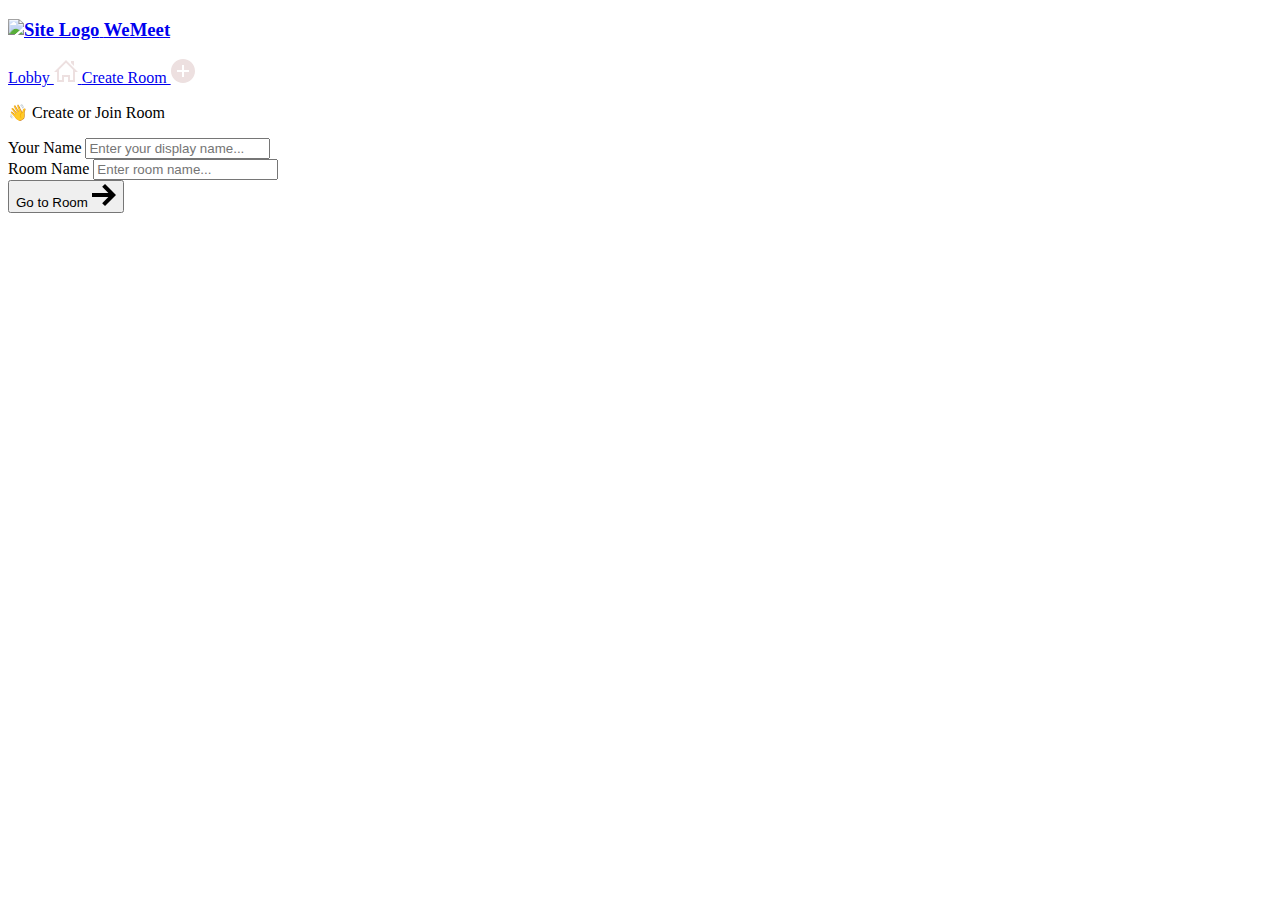
==== index.html @ 38665d88 "Update index.html" ====
<!DOCTYPE html>
<html>
<head>
    <meta charset='utf-8'>
    <meta http-equiv='X-UA-Compatible' content='IE=edge'>
    <title>Room</title>
    <meta name='viewport' content='width=device-width, initial-scale=1'>
    <link rel='stylesheet' type='text/css' media='screen' href='styles/main.css'>
    <link rel='stylesheet' type='text/css' media='screen' href='styles/lobby.css'>
</head>
<body>

        <header id="nav">
       <div class="nav--list">
            <a href="lobby.html"/>
                <h3 id="logo">
                    <img src="./images/logo.png" alt="Site Logo">
                    <span>WeMeet</span>
                </h3>
            </a>
       </div>

        <div id="nav__links">
            <a class="nav__link" href="/">
                Lobby
                <svg xmlns="http://www.w3.org/2000/svg" width="24" height="24" fill="#ede0e0" viewBox="0 0 24 24"><path d="M20 7.093v-5.093h-3v2.093l3 3zm4 5.907l-12-12-12 12h3v10h7v-5h4v5h7v-10h3zm-5 8h-3v-5h-8v5h-3v-10.26l7-6.912 7 6.99v10.182z"/></svg>
            </a>
            <a class="nav__link" id="create__room__btn" href="lobby.html">
                Create Room
               <svg xmlns="http://www.w3.org/2000/svg" width="24" height="24" fill="#ede0e0" viewBox="0 0 24 24"><path d="M12 0c-6.627 0-12 5.373-12 12s5.373 12 12 12 12-5.373 12-12-5.373-12-12-12zm6 13h-5v5h-2v-5h-5v-2h5v-5h2v5h5v2z"/></svg>
            </a>
        </div>
    </header>

    <main id="room__lobby__container">
        <div id="form__container">
             <div id="form__container__header">
                 <p>👋 Create or Join Room</p>
             </div>
 
 
            <form id="lobby__form">
 
                 <div class="form__field__wrapper">
                     <label>Your Name</label>
                     <input type="text" name="name" required placeholder="Enter your display name..." />
                 </div>
 
                 <div class="form__field__wrapper">
                     <label>Room Name</label>
                     <input type="text" name="room" required placeholder="Enter room name..." />
                 </div>
 
                 <div class="form__field__wrapper">
                     <button type="submit">Go to Room 
                         <svg xmlns="http://www.w3.org/2000/svg" width="24" height="24" viewBox="0 0 24 24"><path d="M13.025 1l-2.847 2.828 6.176 6.176h-16.354v3.992h16.354l-6.176 6.176 2.847 2.828 10.975-11z"/></svg>
                    </button>
                 </div>
            </form>
        </div>
     </main>
    
</body>
<script type="text/javascript" src="lobby.js"></script>
</html>
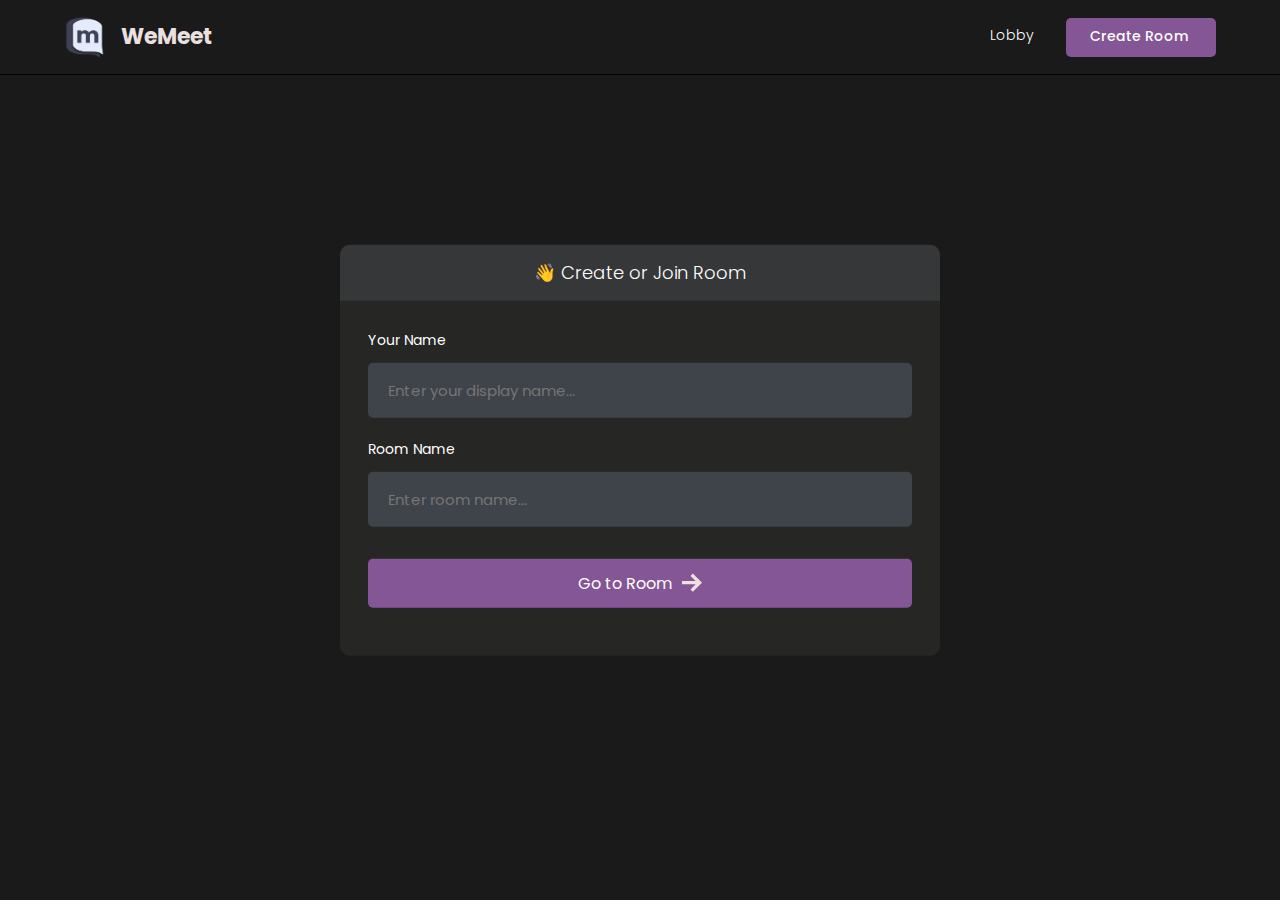
==== commit 3d2a6ba3: "index" ====
--- a/index.html
+++ b/index.html
@@ -5,16 +5,16 @@
     <meta http-equiv='X-UA-Compatible' content='IE=edge'>
     <title>Room</title>
     <meta name='viewport' content='width=device-width, initial-scale=1'>
-    <link rel='stylesheet' type='text/css' media='screen' href='styles/main.css'>
-    <link rel='stylesheet' type='text/css' media='screen' href='styles/lobby.css'>
+    <link rel='stylesheet' type='text/css' media='screen' href='main.css'>
+    <link rel='stylesheet' type='text/css' media='screen' href='lobby.css'>
 </head>
 <body>
 
         <header id="nav">
        <div class="nav--list">
-            <a href="lobby.html"/>
+            <a href="index.html"/>
                 <h3 id="logo">
-                    <img src="./images/logo.png" alt="Site Logo">
+                    <img src="logo.png" alt="Site Logo">
                     <span>WeMeet</span>
                 </h3>
             </a>
@@ -25,7 +25,7 @@
                 Lobby
                 <svg xmlns="http://www.w3.org/2000/svg" width="24" height="24" fill="#ede0e0" viewBox="0 0 24 24"><path d="M20 7.093v-5.093h-3v2.093l3 3zm4 5.907l-12-12-12 12h3v10h7v-5h4v5h7v-10h3zm-5 8h-3v-5h-8v5h-3v-10.26l7-6.912 7 6.99v10.182z"/></svg>
             </a>
-            <a class="nav__link" id="create__room__btn" href="lobby.html">
+            <a class="nav__link" id="create__room__btn" href="index.html">
                 Create Room
                <svg xmlns="http://www.w3.org/2000/svg" width="24" height="24" fill="#ede0e0" viewBox="0 0 24 24"><path d="M12 0c-6.627 0-12 5.373-12 12s5.373 12 12 12 12-5.373 12-12-5.373-12-12-12zm6 13h-5v5h-2v-5h-5v-2h5v-5h2v5h5v2z"/></svg>
             </a>
--- a/main.css
+++ b/main.css
@@ -0,0 +1,187 @@
+@import url('https://fonts.googleapis.com/css2?family=Poppins:wght@400;500;600;700;800&display=swap');
+
+* {
+  font-family: 'Poppins', sans-serif;
+}
+
+/* width */
+::-webkit-scrollbar {
+  width: 7px;
+}
+
+/* Track */
+::-webkit-scrollbar-track {
+  box-shadow: inset 0 0 5px grey;
+  border-radius: 10px;
+}
+
+/* Handle */
+::-webkit-scrollbar-thumb {
+  background: #797a79;
+  border-radius: 10px;
+}
+
+/* Handle on hover */
+::-webkit-scrollbar-thumb:hover {
+  background: #845695;
+}
+
+body {
+  background-color: #1a1a1a;
+  color: #fff;
+
+  font-size: 14px;
+  padding: 0;
+  margin: 0;
+  box-sizing: border-box;
+}
+
+p,
+a {
+  font-weight: 300;
+}
+
+.avatar__md {
+  height: 40px;
+  width: 40px;
+  object-fit: cover;
+  border-radius: 50%;
+}
+
+.avatar__sm {
+  height: 30px;
+  width: 30px;
+  object-fit: cover;
+  border-radius: 50%;
+}
+
+#nav {
+  position: fixed;
+  top: 0;
+  width: 100%;
+  box-sizing: border-box;
+  display: flex;
+  justify-content: space-between;
+  align-items: center;
+  border-bottom: 1px solid #000000;
+  background-color: #1a1a1a;
+  text-decoration: none;
+  padding: 16px 5%;
+  z-index: 999;
+}
+
+#logo {
+  display: flex;
+  align-items: center;
+  gap: 16px;
+  font-size: 22px;
+  font-weight: 700;
+  line-height: 0;
+  margin: 0;
+  color: #ebe0e0;
+}
+
+@media (max-width: 640px) {
+  #logo span {
+    display: none;
+  }
+}
+
+#logo img {
+  height: 42px;
+}
+
+#nav a {
+  text-decoration: none;
+}
+
+#nav__links {
+  display: flex;
+  align-items: center;
+  column-gap: 2em;
+}
+
+.nav__link {
+  color: #fff;
+  text-decoration: none;
+  transition: 1s;
+  border-bottom: 2px solid transparent;
+  transition: all 0.3s ease-in-out;
+  padding-bottom: 1px;
+}
+
+@media (max-width: 520px) {
+  #nav__links {
+    column-gap: 3em;
+  }
+}
+
+.nav__link:hover {
+  color: rgb(230, 228, 228);
+  text-decoration: none;
+  border-color: #845695;
+}
+
+#create__room__btn {
+  display: block;
+  background-color: #845695;
+  padding: 8px 24px;
+  font-size: 14px;
+  font-weight: 500;
+  border-radius: 5px;
+}
+
+#create__room__btn:hover {
+  background-color: #845695;
+}
+
+.nav--list {
+  display: flex;
+  gap: 1rem;
+  align-items: center;
+}
+
+#members__button,
+#chat__button {
+  display: none;
+  cursor: pointer;
+  background: transparent;
+  border: none;
+}
+
+#members__button:hover svg > path,
+#chat__button:hover svg,
+.nav__link:hover svg {
+  fill: #845695;
+}
+
+.nav__link svg {
+  width: 0;
+  height: 0;
+}
+
+@media (max-width: 640px) {
+  #members__button {
+    display: block;
+  }
+
+  .nav__link svg {
+    width: 1.5rem;
+    height: 1.5rem;
+  }
+  .nav__link,
+  #create__room__btn {
+    font-size: 0;
+    border: none;
+  }
+
+  #create__room__btn {
+    padding: 0;
+    background-color: transparent;
+    border-radius: 50%;
+  }
+
+  #create__room__btn:hover {
+    background-color: transparent;
+  }
+}
--- a/lobby.css
+++ b/lobby.css
@@ -0,0 +1,90 @@
+#form__container {
+  width: 90%;
+  max-width: 600px;
+  border-radius: 10px;
+  background-color: #262625;
+  position: fixed;
+  top: 50%;
+  left: 50%;
+  transform: translate(-50%, -50%);
+}
+
+#lobby__form {
+  padding: 2em;
+}
+
+#form__container__header {
+  border-radius: 10px 10px 0 0;
+  padding: 10px;
+  text-align: center;
+  background-color: #363739;
+  margin: 0;
+  font-size: 18px;
+  font-size: 300;
+  line-height: 0;
+}
+
+.form__field__wrapper {
+  width: 100%;
+  box-sizing: border-box;
+  margin-bottom: 20px;
+}
+
+.form__field__wrapper label {
+  font-size: 14px;
+  line-height: 1.7em;
+  margin-bottom: 10px;
+  display: block;
+}
+
+.form__field__wrapper input {
+  box-sizing: border-box;
+  color: #fff;
+  width: 100%;
+  margin: 0;
+  border: none;
+  border-radius: 5px;
+  padding: 16px 20px;
+  font-size: 15px;
+  background-color: #3f434a;
+}
+
+.form__field__wrapper button[type='submit'] {
+  margin-top: 32px;
+  cursor: pointer;
+  background-color: #845695;
+  border: none;
+  color: #fff;
+  font-size: 16px;
+  width: 100%;
+  display: flex;
+  align-items: center;
+  justify-content: center;
+  padding: 12px;
+  border-radius: 5px;
+  gap: 10px;
+}
+
+.form__field__wrapper button[type='submit'] svg {
+  fill: #ede0e0;
+  width: 20px;
+}
+
+#avatar__selection {
+  margin-reight: 10px;
+  display: flex;
+  gap: 1em;
+}
+
+.avatar__option {
+  height: 50px;
+  width: 50px;
+  border-radius: 50%;
+  cursor: pointer;
+  transition: 0.3s;
+  border: 2px solid #797a79;
+}
+
+.avatar__option__selected {
+  border: 3px solid #845695;
+}
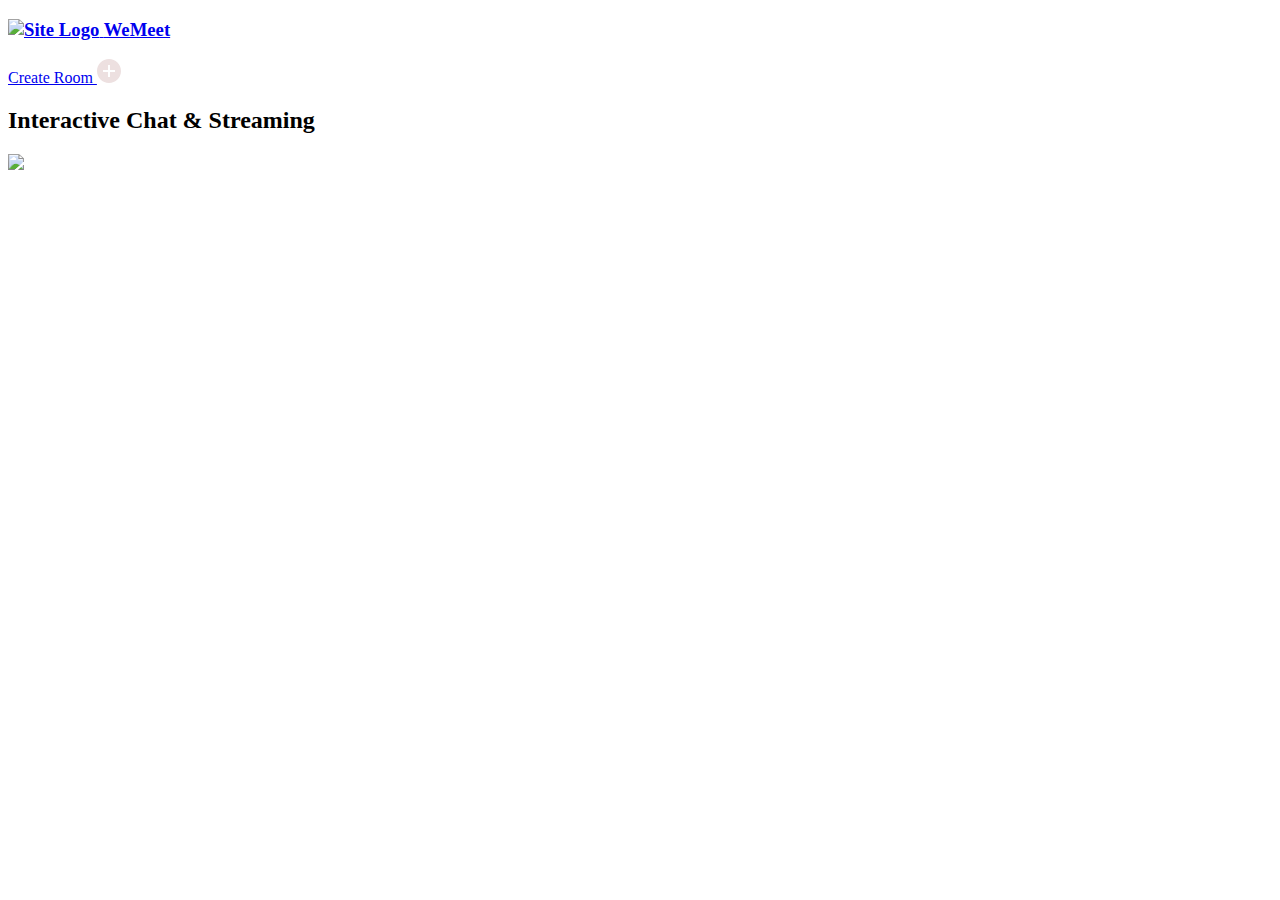
==== commit 72c43ef3: "Add files via upload" ====
--- a/index.html
+++ b/index.html
@@ -1,65 +1,40 @@
-<!DOCTYPE html>
-<html>
-<head>
-    <meta charset='utf-8'>
-    <meta http-equiv='X-UA-Compatible' content='IE=edge'>
-    <title>Room</title>
-    <meta name='viewport' content='width=device-width, initial-scale=1'>
-    <link rel='stylesheet' type='text/css' media='screen' href='main.css'>
-    <link rel='stylesheet' type='text/css' media='screen' href='lobby.css'>
-</head>
-<body>
-
-        <header id="nav">
-       <div class="nav--list">
-            <a href="index.html"/>
-                <h3 id="logo">
-                    <img src="logo.png" alt="Site Logo">
-                    <span>WeMeet</span>
-                </h3>
-            </a>
-       </div>
-
-        <div id="nav__links">
-            <a class="nav__link" href="/">
-                Lobby
-                <svg xmlns="http://www.w3.org/2000/svg" width="24" height="24" fill="#ede0e0" viewBox="0 0 24 24"><path d="M20 7.093v-5.093h-3v2.093l3 3zm4 5.907l-12-12-12 12h3v10h7v-5h4v5h7v-10h3zm-5 8h-3v-5h-8v5h-3v-10.26l7-6.912 7 6.99v10.182z"/></svg>
-            </a>
-            <a class="nav__link" id="create__room__btn" href="index.html">
-                Create Room
-               <svg xmlns="http://www.w3.org/2000/svg" width="24" height="24" fill="#ede0e0" viewBox="0 0 24 24"><path d="M12 0c-6.627 0-12 5.373-12 12s5.373 12 12 12 12-5.373 12-12-5.373-12-12-12zm6 13h-5v5h-2v-5h-5v-2h5v-5h2v5h5v2z"/></svg>
-            </a>
-        </div>
-    </header>
-
-    <main id="room__lobby__container">
-        <div id="form__container">
-             <div id="form__container__header">
-                 <p>👋 Create or Join Room</p>
-             </div>
- 
- 
-            <form id="lobby__form">
- 
-                 <div class="form__field__wrapper">
-                     <label>Your Name</label>
-                     <input type="text" name="name" required placeholder="Enter your display name..." />
-                 </div>
- 
-                 <div class="form__field__wrapper">
-                     <label>Room Name</label>
-                     <input type="text" name="room" required placeholder="Enter room name..." />
-                 </div>
- 
-                 <div class="form__field__wrapper">
-                     <button type="submit">Go to Room 
-                         <svg xmlns="http://www.w3.org/2000/svg" width="24" height="24" viewBox="0 0 24 24"><path d="M13.025 1l-2.847 2.828 6.176 6.176h-16.354v3.992h16.354l-6.176 6.176 2.847 2.828 10.975-11z"/></svg>
-                    </button>
-                 </div>
-            </form>
-        </div>
-     </main>
-    
-</body>
-<script type="text/javascript" src="lobby.js"></script>
-</html>
+<!DOCTYPE html>
+<html>
+<head>
+    <meta charset='utf-8'>
+    <meta http-equiv='X-UA-Compatible' content='IE=edge'>
+    <title>WeMeet</title>
+    <meta name='viewport' content='width=device-width, initial-scale=1'>
+    <link rel='stylesheet' type='text/css' media='screen' href='styles/main.css'>
+    <link rel='stylesheet' type='text/css' media='screen' href='styles/index.css'>
+
+</head>
+<body>
+
+    <header id="nav">
+        <div class="nav--list">
+             <a href="/"/>
+                 <h3 id="logo">
+                     <img src="./images/logo.png" alt="Site Logo">
+                     <span>WeMeet</span>
+                 </h3>
+             </a>
+        </div>
+ 
+         <div id="nav__links">
+             <a class="nav__link" id="create__room__btn" href="lobby.html">
+                 Create Room
+                <svg xmlns="http://www.w3.org/2000/svg" width="24" height="24" fill="#ede0e0" viewBox="0 0 24 24"><path d="M12 0c-6.627 0-12 5.373-12 12s5.373 12 12 12 12-5.373 12-12-5.373-12-12-12zm6 13h-5v5h-2v-5h-5v-2h5v-5h2v5h5v2z"/></svg>
+             </a>
+         </div>
+     </header>
+
+    <section class="hero__section">
+        <h2>Interactive Chat & Streaming</h2>
+        <div class="hero__section__img">
+            <img style="max-height: 550px;object-fit: contain;" src="./images/Group 42 (3).png">
+        </div>
+    </section>
+</body>
+
+</html>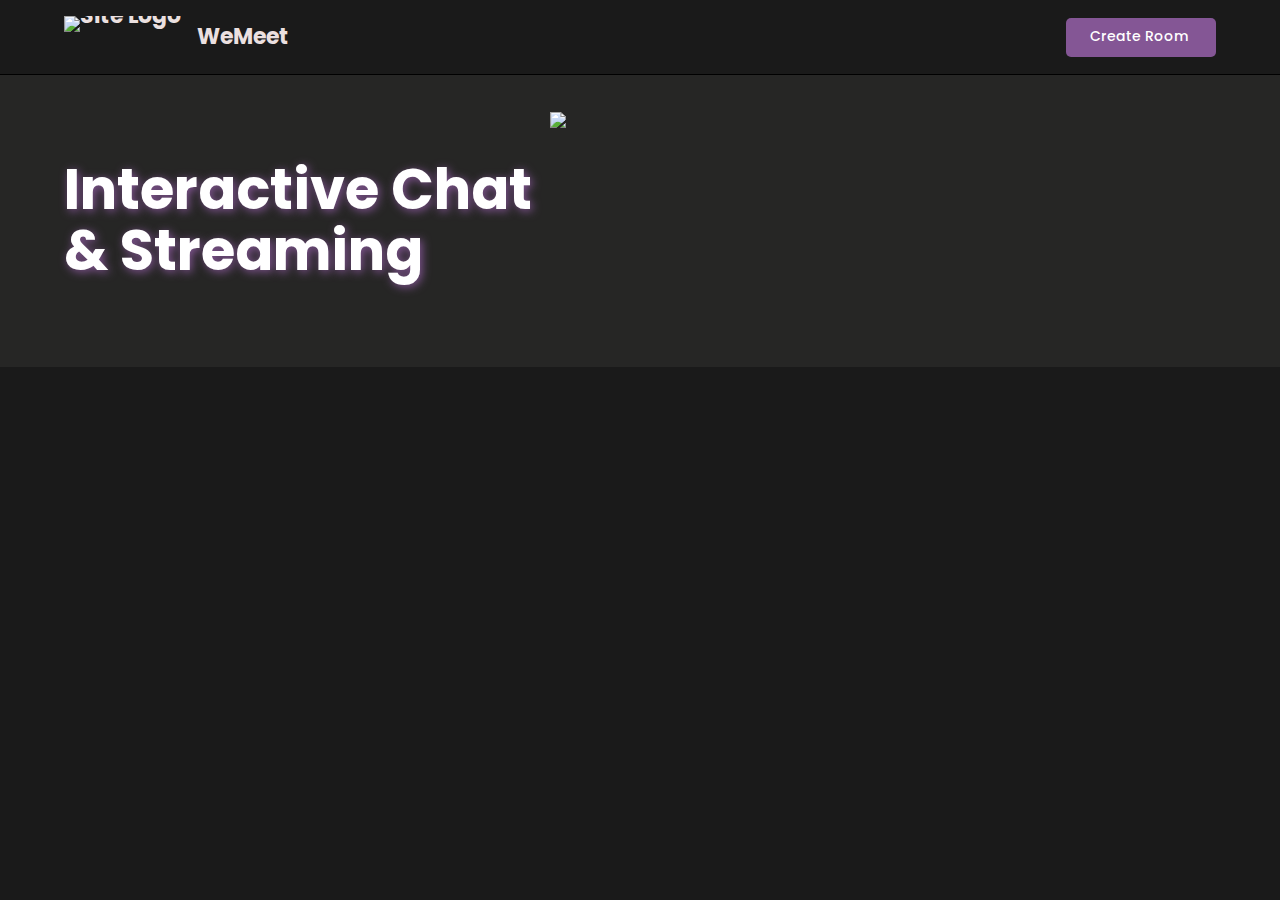
==== commit 2f8e218b: "Update index.html" ====
--- a/index.html
+++ b/index.html
@@ -5,8 +5,8 @@
     <meta http-equiv='X-UA-Compatible' content='IE=edge'>
     <title>WeMeet</title>
     <meta name='viewport' content='width=device-width, initial-scale=1'>
-    <link rel='stylesheet' type='text/css' media='screen' href='styles/main.css'>
-    <link rel='stylesheet' type='text/css' media='screen' href='styles/index.css'>
+    <link rel='stylesheet' type='text/css' media='screen' href='main.css'>
+    <link rel='stylesheet' type='text/css' media='screen' href='index.css'>
 
 </head>
 <body>
@@ -32,9 +32,9 @@
     <section class="hero__section">
         <h2>Interactive Chat & Streaming</h2>
         <div class="hero__section__img">
-            <img style="max-height: 550px;object-fit: contain;" src="./images/Group 42 (3).png">
+            <img style="max-height: 550px;object-fit: contain;" src=".Group 42 (3).png">
         </div>
     </section>
 </body>
 
-</html>+</html>
--- a/main.css
+++ b/main.css
@@ -0,0 +1,187 @@
+@import url('https://fonts.googleapis.com/css2?family=Poppins:wght@400;500;600;700;800&display=swap');
+
+* {
+  font-family: 'Poppins', sans-serif;
+}
+
+/* width */
+::-webkit-scrollbar {
+  width: 7px;
+}
+
+/* Track */
+::-webkit-scrollbar-track {
+  box-shadow: inset 0 0 5px grey;
+  border-radius: 10px;
+}
+
+/* Handle */
+::-webkit-scrollbar-thumb {
+  background: #797a79;
+  border-radius: 10px;
+}
+
+/* Handle on hover */
+::-webkit-scrollbar-thumb:hover {
+  background: #845695;
+}
+
+body {
+  background-color: #1a1a1a;
+  color: #fff;
+
+  font-size: 14px;
+  padding: 0;
+  margin: 0;
+  box-sizing: border-box;
+}
+
+p,
+a {
+  font-weight: 300;
+}
+
+.avatar__md {
+  height: 40px;
+  width: 40px;
+  object-fit: cover;
+  border-radius: 50%;
+}
+
+.avatar__sm {
+  height: 30px;
+  width: 30px;
+  object-fit: cover;
+  border-radius: 50%;
+}
+
+#nav {
+  position: fixed;
+  top: 0;
+  width: 100%;
+  box-sizing: border-box;
+  display: flex;
+  justify-content: space-between;
+  align-items: center;
+  border-bottom: 1px solid #000000;
+  background-color: #1a1a1a;
+  text-decoration: none;
+  padding: 16px 5%;
+  z-index: 999;
+}
+
+#logo {
+  display: flex;
+  align-items: center;
+  gap: 16px;
+  font-size: 22px;
+  font-weight: 700;
+  line-height: 0;
+  margin: 0;
+  color: #ebe0e0;
+}
+
+@media (max-width: 640px) {
+  #logo span {
+    display: none;
+  }
+}
+
+#logo img {
+  height: 42px;
+}
+
+#nav a {
+  text-decoration: none;
+}
+
+#nav__links {
+  display: flex;
+  align-items: center;
+  column-gap: 2em;
+}
+
+.nav__link {
+  color: #fff;
+  text-decoration: none;
+  transition: 1s;
+  border-bottom: 2px solid transparent;
+  transition: all 0.3s ease-in-out;
+  padding-bottom: 1px;
+}
+
+@media (max-width: 520px) {
+  #nav__links {
+    column-gap: 3em;
+  }
+}
+
+.nav__link:hover {
+  color: rgb(230, 228, 228);
+  text-decoration: none;
+  border-color: #845695;
+}
+
+#create__room__btn {
+  display: block;
+  background-color: #845695;
+  padding: 8px 24px;
+  font-size: 14px;
+  font-weight: 500;
+  border-radius: 5px;
+}
+
+#create__room__btn:hover {
+  background-color: #845695;
+}
+
+.nav--list {
+  display: flex;
+  gap: 1rem;
+  align-items: center;
+}
+
+#members__button,
+#chat__button {
+  display: none;
+  cursor: pointer;
+  background: transparent;
+  border: none;
+}
+
+#members__button:hover svg > path,
+#chat__button:hover svg,
+.nav__link:hover svg {
+  fill: #845695;
+}
+
+.nav__link svg {
+  width: 0;
+  height: 0;
+}
+
+@media (max-width: 640px) {
+  #members__button {
+    display: block;
+  }
+
+  .nav__link svg {
+    width: 1.5rem;
+    height: 1.5rem;
+  }
+  .nav__link,
+  #create__room__btn {
+    font-size: 0;
+    border: none;
+  }
+
+  #create__room__btn {
+    padding: 0;
+    background-color: transparent;
+    border-radius: 50%;
+  }
+
+  #create__room__btn:hover {
+    background-color: transparent;
+  }
+}
--- a/index.css
+++ b/index.css
@@ -0,0 +1,76 @@
+.hero__section h2 {
+    padding-left: 5%;
+    flex-basis: 40%;
+    line-height: 1.1;
+    font-size: 4.2rem;
+    font-weight: 700;
+    display: flex;
+    text-shadow: 2px 2px 10px #845695;
+    align-items: center;
+    position: relative;
+    z-index: 1;
+}
+
+.hero__section__img img {
+    width: 100%;
+    height: auto;
+}
+
+.hero__section {
+    padding: 3% 0;
+    margin-top: 74px;
+    background-color: #262625;
+    display: flex;
+    justify-content: space-between;
+}
+
+.hero__section__img {
+    flex-basis: 60%;
+    height: auto;
+}
+
+@media (max-width: 520px){
+.hero__section h2 {
+    font-size: 1.5rem;
+}
+}
+
+@media (max-width: 768px){
+.hero__section h2 {
+    font-size: 2rem;
+}
+}
+
+@media (max-width: 1200px){
+.hero__section h2 {
+    font-size: 3rem;
+}
+}
+
+@media (max-width: 1440px){
+.hero__section h2 {
+    font-size: 3.5rem;
+}
+}
+@media (max-width: 1000px){
+.hero__section {
+    flex-direction: column;
+    justify-content: center;
+}
+
+.hero__section h2 {
+    font-size: 2.4rem;
+    align-self: center;
+    text-align: center;
+    padding-left: 0;
+}
+
+.hero__section {
+    padding: 2rem;
+}
+
+.hero__section__img {
+    flex-basis: 100%;
+    padding: 0 2rem;
+}
+}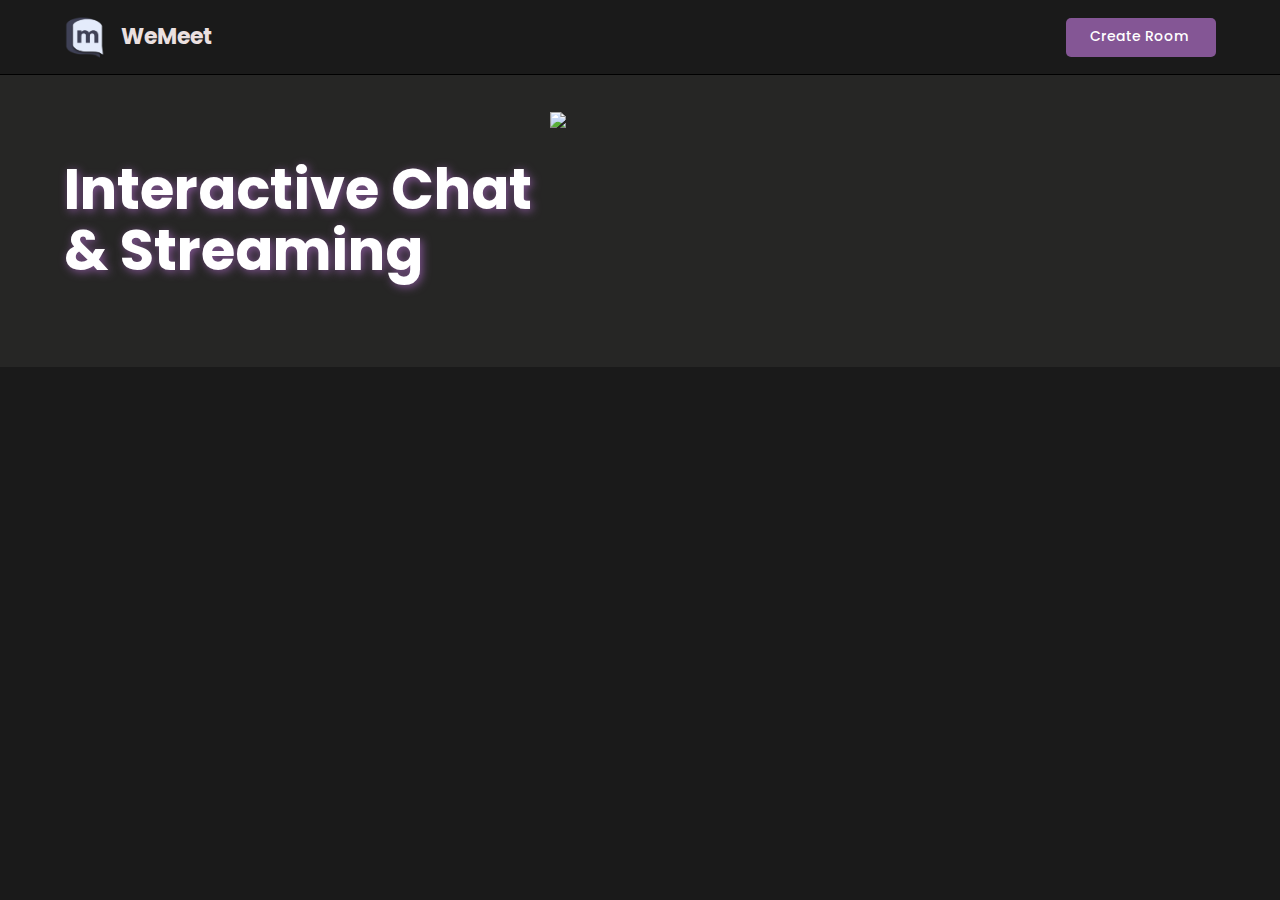
==== commit 81e7ba0e: "Update index.html" ====
--- a/index.html
+++ b/index.html
@@ -15,7 +15,7 @@
         <div class="nav--list">
              <a href="/"/>
                  <h3 id="logo">
-                     <img src="./images/logo.png" alt="Site Logo">
+                     <img src="logo.png" alt="Site Logo">
                      <span>WeMeet</span>
                  </h3>
              </a>
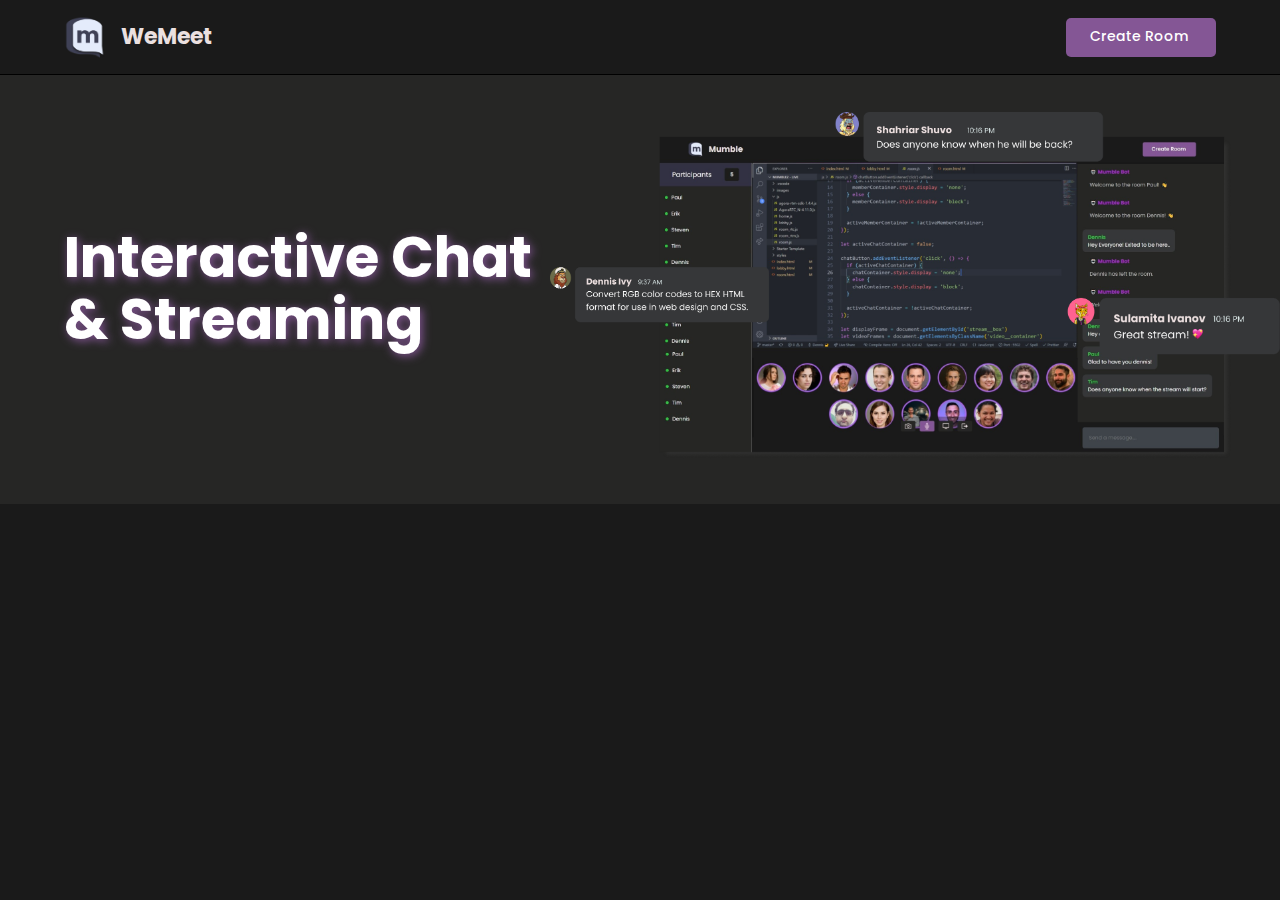
==== commit e4b274c6: "Update index.html" ====
--- a/index.html
+++ b/index.html
@@ -32,7 +32,7 @@
     <section class="hero__section">
         <h2>Interactive Chat & Streaming</h2>
         <div class="hero__section__img">
-            <img style="max-height: 550px;object-fit: contain;" src=".Group 42 (3).png">
+            <img style="max-height: 550px;object-fit: contain;" src="Group 42 (3).png">
         </div>
     </section>
 </body>
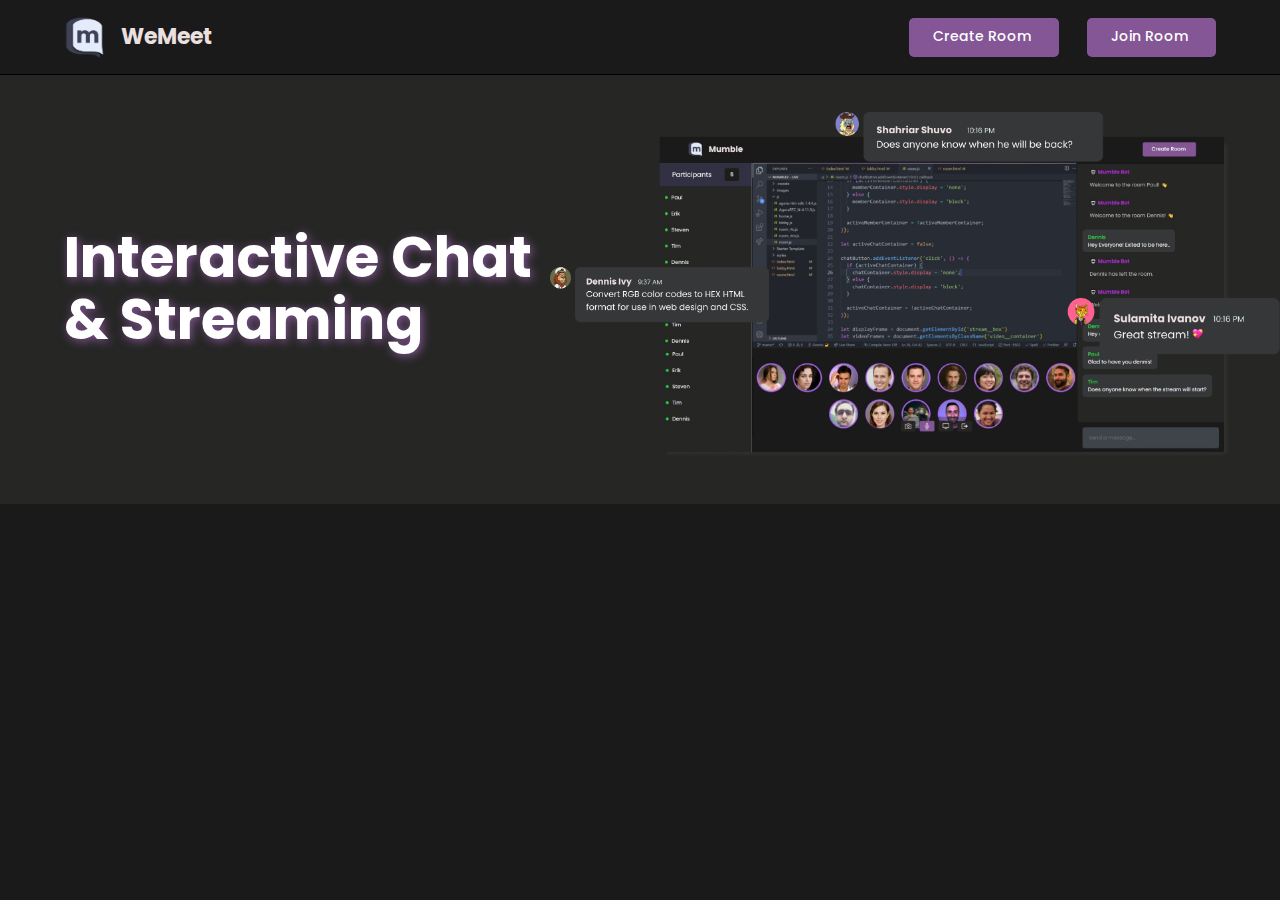
==== commit f654e300: "Update index.html" ====
--- a/index.html
+++ b/index.html
@@ -13,7 +13,7 @@
 
     <header id="nav">
         <div class="nav--list">
-             <a href="/"/>
+             <a href="/">
                  <h3 id="logo">
                      <img src="logo.png" alt="Site Logo">
                      <span>WeMeet</span>
@@ -22,10 +22,14 @@
         </div>
  
          <div id="nav__links">
-             <a class="nav__link" id="create__room__btn" href="lobby.html">
+             <a class="nav__link" id="create__room__btn" href="create.html">
                  Create Room
                 <svg xmlns="http://www.w3.org/2000/svg" width="24" height="24" fill="#ede0e0" viewBox="0 0 24 24"><path d="M12 0c-6.627 0-12 5.373-12 12s5.373 12 12 12 12-5.373 12-12-5.373-12-12-12zm6 13h-5v5h-2v-5h-5v-2h5v-5h2v5h5v2z"/></svg>
              </a>
+             <a class="nav__link" id="create__room__btn" href="lobby.html">
+                Join Room
+               <svg xmlns="http://www.w3.org/2000/svg" width="24" height="24" fill="#ede0e0" viewBox="0 0 24 24"><path d="M12 0c-6.627 0-12 5.373-12 12s5.373 12 12 12 12-5.373 12-12-5.373-12-12-12zm6 13h-5v5h-2v-5h-5v-2h5v-5h2v5h5v2z"/></svg>
+            </a>
          </div>
      </header>
 
